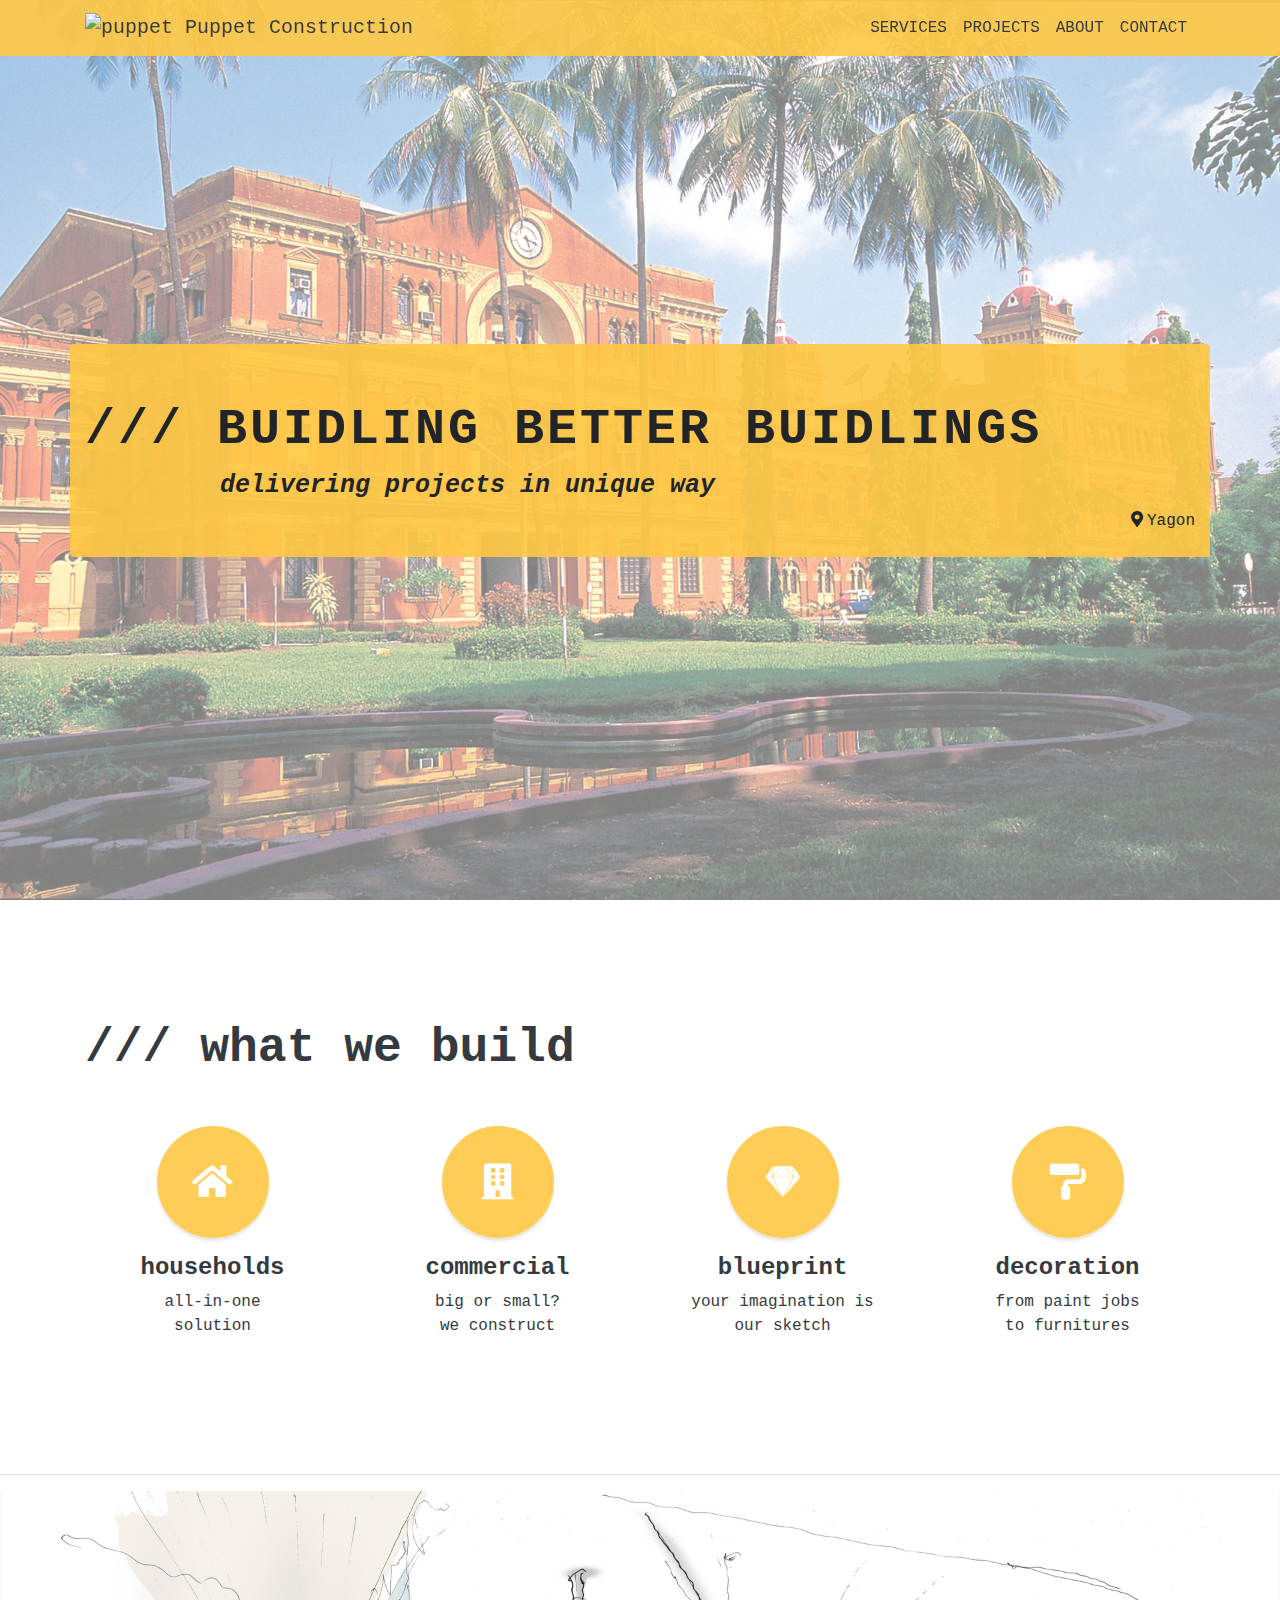
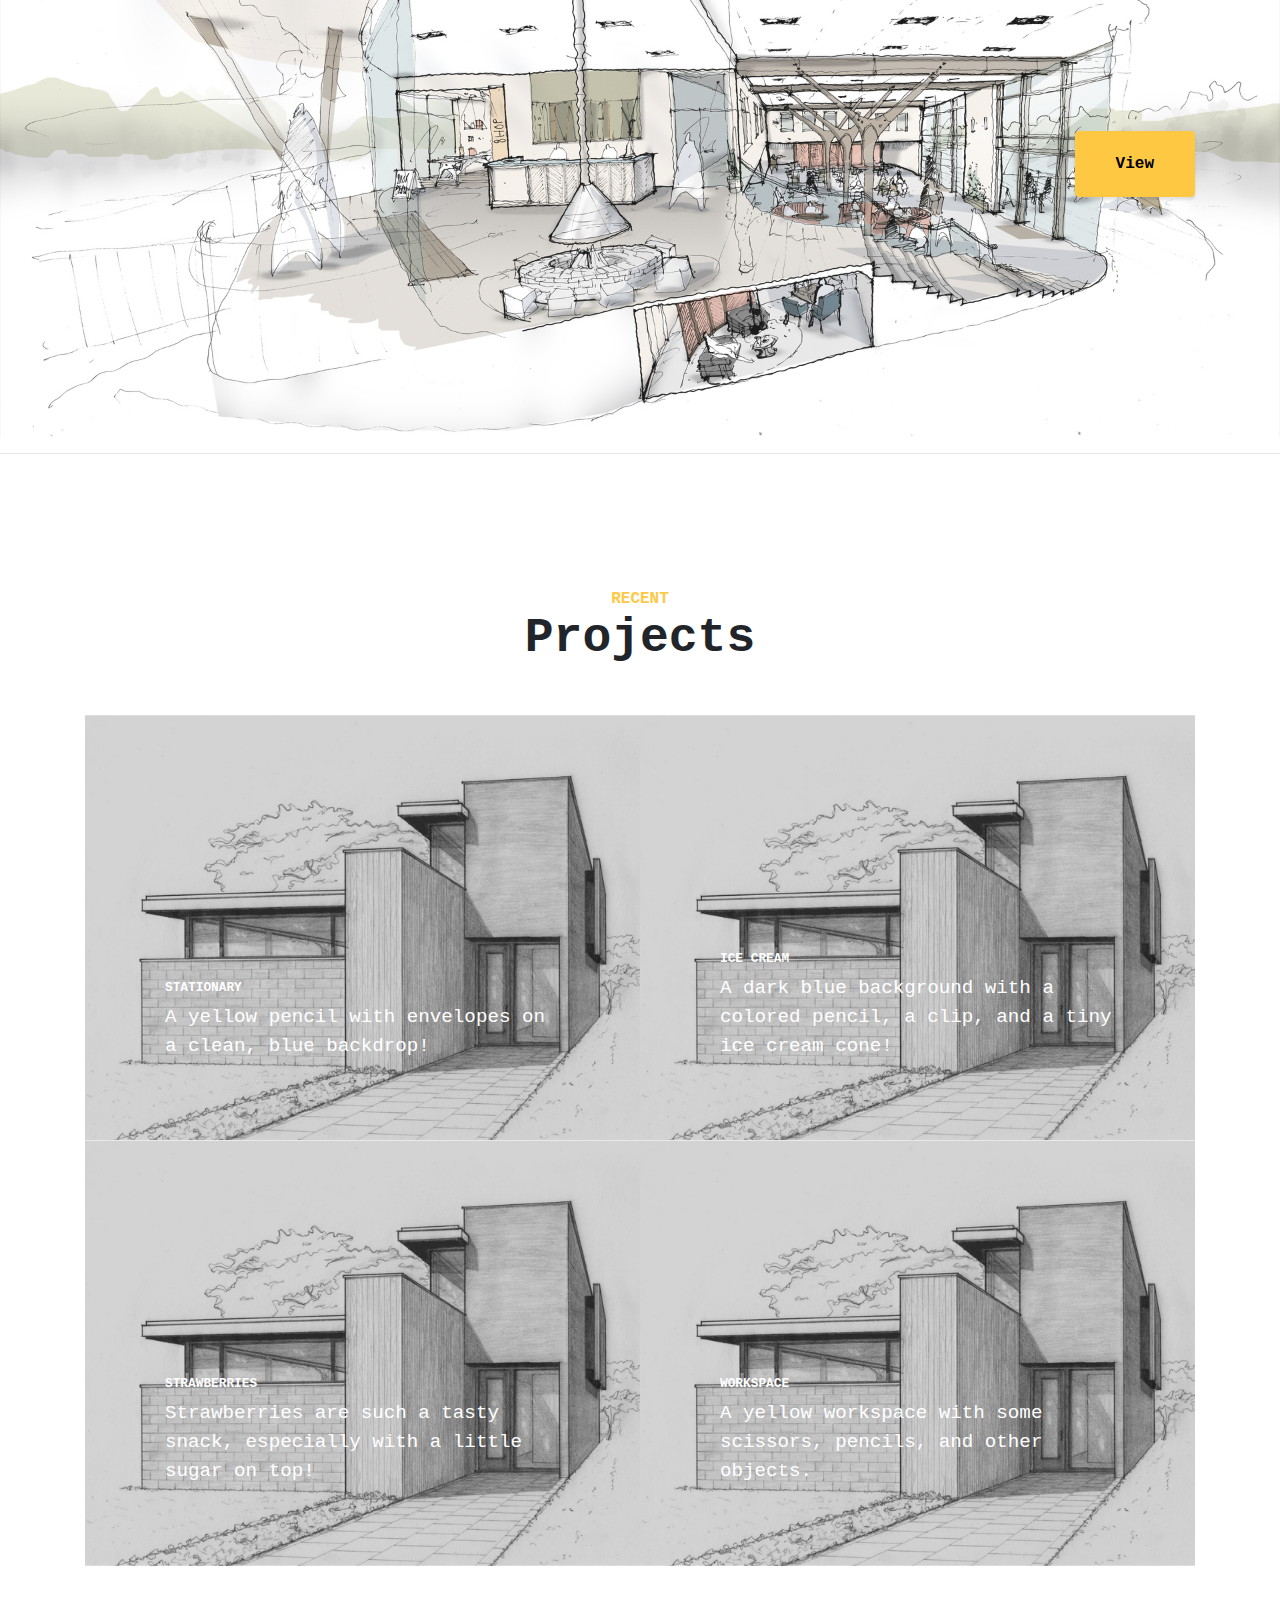
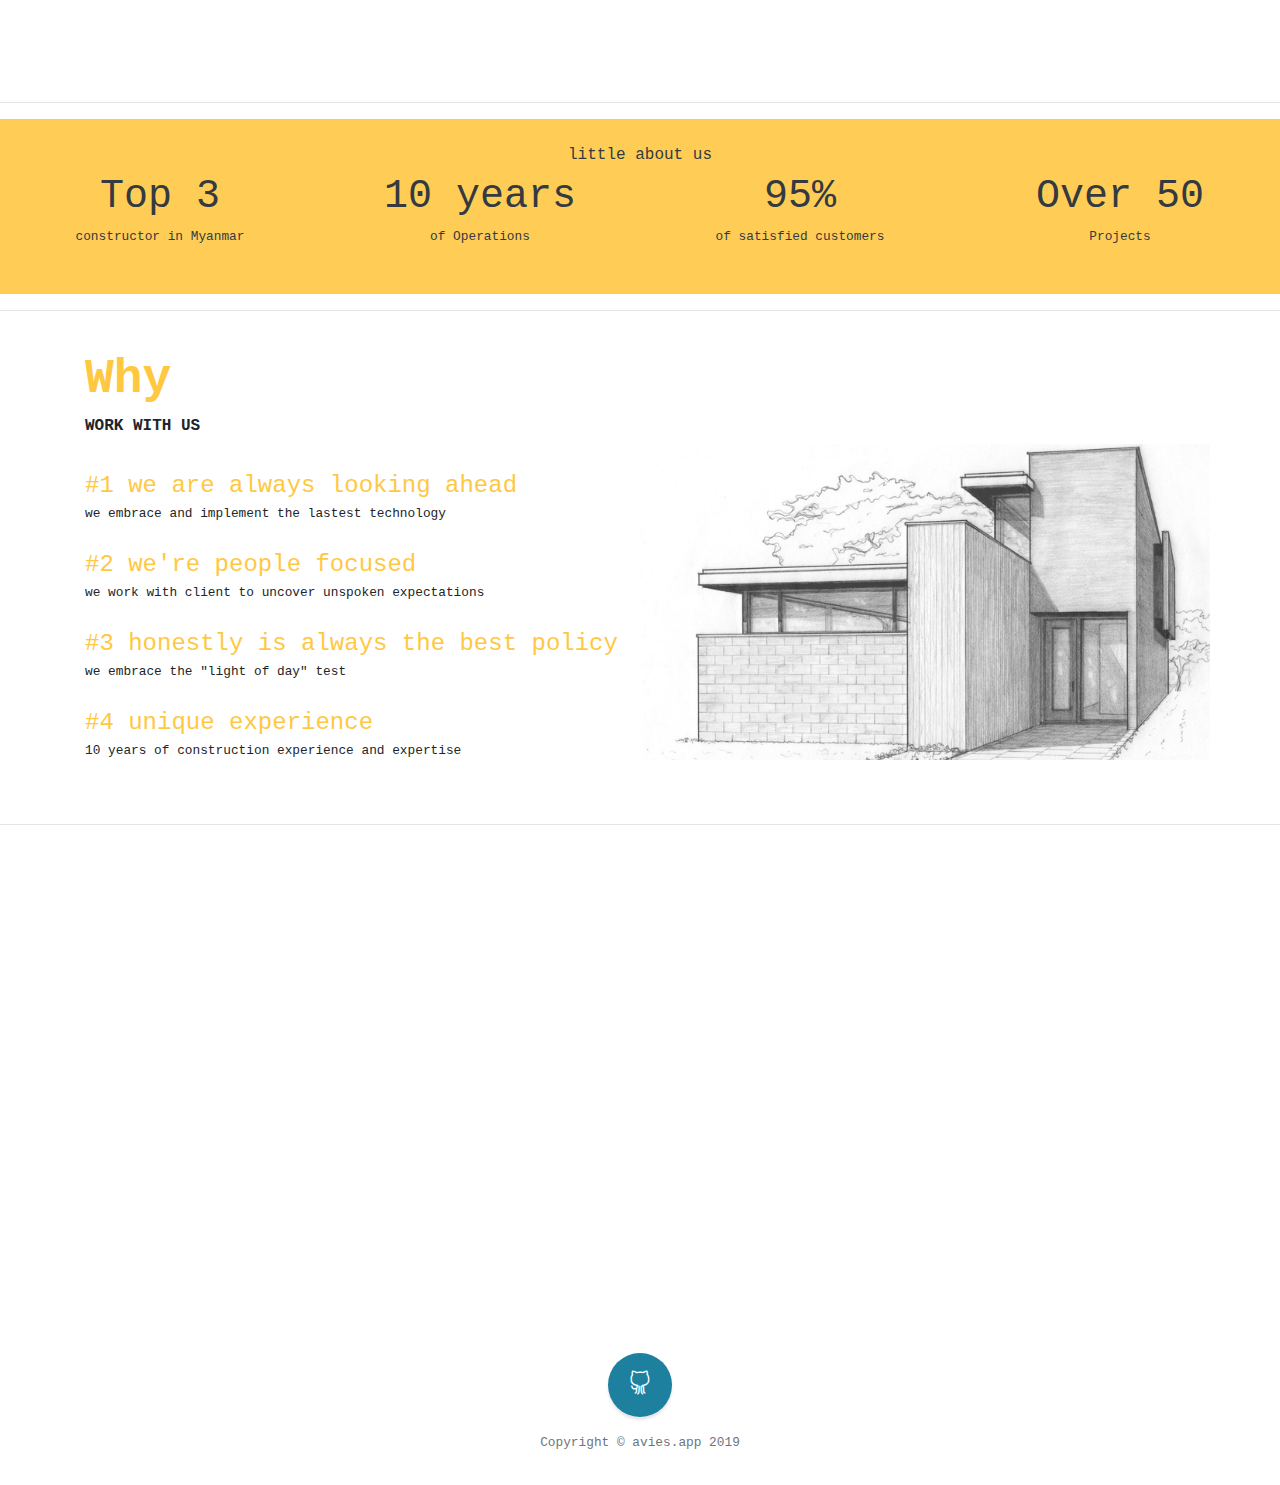
==== index.html @ a8155dfe "Upload Website" ====
<!DOCTYPE html>
<html lang="en">

<head>

  <meta charset="utf-8">
  <meta name="viewport" content="width=device-width, initial-scale=1, shrink-to-fit=no">
  <meta name="description" content="">
  <meta name="author" content="">

  <title>Puppet Construction</title>

  <!-- Bootstrap Core CSS -->
  <link href="vendor/bootstrap/css/bootstrap.min.css" rel="stylesheet">

  <!-- Custom Fonts -->
  <link href="vendor/fontawesome-free/css/all.min.css" rel="stylesheet" type="text/css">
  <link href="https://fonts.googleapis.com/css?family=Source+Sans+Pro:300,400,700,300italic,400italic,700italic"
    rel="stylesheet" type="text/css">
  <link href="vendor/simple-line-icons/css/simple-line-icons.css" rel="stylesheet">

  <!-- Custom CSS -->
  <link href="css/stylish-portfolio.min.css" rel="stylesheet">
  <link href="css/style.css" rel="stylesheet">
</head>

<body id="page-top" class="text-monospace">
  <!-- Navigation -->
  <nav class="navbar navbar-expand-lg fixed-top bg-yellow " id="mainNav">
    <div class="container">
      <a class="navbar-brand text-dark " href="#page-top">
        <img src="img/Logo.png" width="25px" height="25px" alt="puppet">
        Puppet Construction
      </a>
      <button class="navbar-toggler navbar-toggler-right text-dark" type="button" data-toggle="collapse"
        data-target="#navbarResponsive" aria-controls="navbarResponsive" aria-expanded="false"
        aria-label="Toggle navigation">
        Menu
        <i class="fas fa-bars"></i>
      </button>
      <div class="collapse navbar-collapse" id="navbarResponsive">
        <ul class="navbar-nav text-uppercase ml-auto">
          <li class="nav-item">
            <a class="nav-link js-scroll-trigger text-dark" href="#services">Services</a>
          </li>
          <li class="nav-item">
            <a class="nav-link js-scroll-trigger text-dark" href="#portfolio">Projects</a>
          </li>
          <li class="nav-item">
            <a class="nav-link js-scroll-trigger text-dark" href="#about">About</a>
          </li>
          <li class="nav-item">
            <a class="nav-link js-scroll-trigger text-dark" href="#contact">Contact</a>
          </li>
        </ul>
      </div>
    </div>
  </nav>

  <!-- Header -->
  <header class="masthead d-flex">
    <div class="container text-left my-auto border-0 rounded pt-5 pb-4 bg-yellow">
      <div class="mb-1 text-15 text-uppercase">/// buidling better buidlings</div>
      <h5 class="text-5">
        <em>&nbsp;&nbsp;&nbsp;&nbsp;&nbsp;&nbsp;&nbsp;&nbsp; delivering projects in unique way</em>
      </h5>
      <div class="text-right"><i class="fas fa-map-marker-alt pr-1"></i>Yagon</div>
    </div>
  </header>

  <!-- Services -->
  <section class="content-section bg-white text-white text-center" id="services">
    <div class="container">
      <div class="content-section-heading text-left">
        <h2 class="mb-5 text-dark">/// what we build<div></div>
        </h2>
      </div>
      <div class="row text-dark">
        <div class="col-lg-3 col-md-6 mb-5 mb-lg-0">
          <span class="service-icon bg-yellow rounded-circle mx-auto mb-3">
            <i class="fas fa-home" style="color: white"></i>
          </span>
          <h4>
            <strong>households</strong>
          </h4>
          <p class="text-faded mb-0 text-dark">all-in-one <br>solution </p>
        </div>
        <div class="col-lg-3 col-md-6 mb-5 mb-lg-0">
          <span class="service-icon bg-yellow rounded-circle mx-auto mb-3">
            <i class="fas fa-building" style="color: white"></i>
          </span>
          <h4>
            <strong>commercial</strong>
          </h4>
          <p class="text-faded mb-0 text-dark">big or small?<br>we construct</p>
        </div>
        <div class="col-lg-3 col-md-6 mb-5 mb-md-0">
          <span class="service-icon bg-yellow rounded-circle mx-auto mb-3">
            <i class="fab fa-sketch" style="color: white"></i>
          </span>
          <h4>
            <strong>blueprint</strong>
          </h4>
          <p class="text-faded mb-0 text-dark">your imagination is <br>our sketch
        </div>
        <div class="col-lg-3 col-md-6">
          <span class="service-icon bg-yellow rounded-circle mx-auto mb-3">
            <i class="fas fa-paint-roller" style="color: white"></i>
          </span>
          <h4>
            <strong>decoration</strong>
          </h4>
          <p class="text-faded mb-0 text-dark">from paint jobs<br> to furnitures</p>
        </div>
      </div>
    </div>
  </section>
  <hr>

  <!-- Callout -->
  <section class="callout">
    <div class="container text-right ">
      <a class="btn btn-yellow btn-xl" href="#">
        View
      </a>
    </div>
  </section>
  <hr>

  <!-- Portfolio -->
  <section class="content-section" id="portfolio">
    <div class="container">
      <div class="content-section-heading text-center">
        <h3 class=" mb-0 text-yellow">Recent</h3>
        <h2 class="mb-5">Projects</h2>
      </div>
      <div class="row no-gutters">
        <div class="col-lg-6">
          <a class="portfolio-item" href="#">
            <span class="caption">
              <span class="caption-content">
                <h2>Stationary</h2>
                <p class="mb-0">A yellow pencil with envelopes on a clean, blue backdrop!</p>
              </span>
            </span>
            <img class="img-fluid" src="img/bg-why.jpg" alt="">
          </a>
        </div>
        <div class="col-lg-6">
          <a class="portfolio-item" href="#">
            <span class="caption">
              <span class="caption-content">
                <h2>Ice Cream</h2>
                <p class="mb-0">A dark blue background with a colored pencil, a clip, and a tiny ice cream cone!</p>
              </span>
            </span>
            <img class="img-fluid" src="img/bg-why.jpg" alt="">
          </a>
        </div>
        <div class="col-lg-6">
          <a class="portfolio-item" href="#">
            <span class="caption">
              <span class="caption-content">
                <h2>Strawberries</h2>
                <p class="mb-0">Strawberries are such a tasty snack, especially with a little sugar on top!</p>
              </span>
            </span>
            <img class="img-fluid" src="img/bg-why.jpg" alt="">
          </a>
        </div>
        <div class="col-lg-6">
          <a class="portfolio-item" href="#">
            <span class="caption">
              <span class="caption-content">
                <h2>Workspace</h2>
                <p class="mb-0">A yellow workspace with some scissors, pencils, and other objects.</p>
              </span>
            </span>
            <img class="img-fluid" src="img/bg-why.jpg" alt="">
          </a>
        </div>
      </div>
    </div>
  </section>
  <hr>

  <!-- Call to Action -->
  <section class="pt-4 bg-yellow text-white ">
    <div class="container-fluid text-center text-dark">
      <span>little about us</span>
      <div class="row pb-5">
        <div class="col-lg-3 col-md-6 mb-5 mb-lg-0">
          <div class="content-section-heading ">
            <div style="font-size: 2.5rem">Top 3</div>
            <div style="font-size: 0.8rem">constructor in Myanmar</div>
          </div>
        </div>
        <div class="col-lg-3 col-md-6 mb-5 mb-lg-0">
          <div class="content-section-heading ">
            <div style="font-size: 2.5rem">10 years</div>
            <div style="font-size: 0.8rem">of Operations</div>
          </div>
        </div>
        <div class="col-lg-3 col-md-6 mb-5 mb-lg-0">
          <div class="content-section-heading ">
            <div style="font-size: 2.5rem">95%</div>
            <div style="font-size: 0.8rem">of satisfied customers</div>
          </div>
        </div>
        <div class="col-lg-3 col-md-6 mb-5 mb-lg-0">
          <div class="content-section-heading ">
            <div style="font-size: 2.5rem">Over 50</div>
            <div style="font-size: 0.8rem">Projects</div>
          </div>
        </div>
      </div>
    </div>
  </section>
  <hr>

  <section class="pt-4" id="WHYUS">
    <div class="container">
      <div class="content-section-heading text-left">
        <h2 class="text-yellow">Why</h2>
        <h3>work with us</h3>
      </div>
      <div class="row pb-5">
        <div class="text-left col-lg-6 col-md-12">
          <div class="mt-4">
            <div class="text-yellow" style="font-size: 1.5rem">#1 we are always looking ahead</div>
            <div style="font-size: 0.8rem">we embrace and implement the lastest technology</div>
          </div>
          <div class="mt-4">
            <div class="text-yellow" style="font-size: 1.5rem">#2 we're people focused</div>
            <div style="font-size: 0.8rem">we work with client to uncover unspoken expectations</div>
          </div>
          <div class="mt-4">
            <div class="text-yellow" style="font-size: 1.5rem">#3 honestly is always the best policy</div>
            <div style="font-size: 0.8rem">we embrace the "light of day" test</div>
          </div>
          <div class="mt-4">
            <div class="text-yellow" style="font-size: 1.5rem">#4 unique experience</div>
            <div style="font-size: 0.8rem">10 years of construction experience and expertise</div>
          </div>
        </div>
        <div class="why-us  col-lg-6 d-none d-lg-block">          
        </div>
      </div>
    </div>
  </section>
  <hr>

  <!-- Map -->
  <section id="contact" class="map">
    <iframe width="100%" height="100%" frameborder="0" scrolling="no" marginheight="0" marginwidth="0"
      src="https://maps.google.com/maps?f=q&amp;source=s_q&amp;hl=en&amp;geocode=&amp;q=Twitter,+Inc.,+Market+Street,+San+Francisco,+CA&amp;aq=0&amp;oq=twitter&amp;sll=28.659344,-81.187888&amp;sspn=0.128789,0.264187&amp;ie=UTF8&amp;hq=Twitter,+Inc.,+Market+Street,+San+Francisco,+CA&amp;t=m&amp;z=15&amp;iwloc=A&amp;output=embed"></iframe>
    <br />
    <small>
      <a
        href="https://maps.google.com/maps?f=q&amp;source=embed&amp;hl=en&amp;geocode=&amp;q=Twitter,+Inc.,+Market+Street,+San+Francisco,+CA&amp;aq=0&amp;oq=twitter&amp;sll=28.659344,-81.187888&amp;sspn=0.128789,0.264187&amp;ie=UTF8&amp;hq=Twitter,+Inc.,+Market+Street,+San+Francisco,+CA&amp;t=m&amp;z=15&amp;iwloc=A"></a>
    </small>
  </section>

  <!-- Footer -->
  <footer class="footer text-center">
    <div class="container">
      <ul class="list-inline mb-3">
        
        <li class="list-inline-item">
          <a class="social-link rounded-circle text-white" href="https://github.com/Aung-Wai-Yan-Oo/fy.puppet.io">
            <i class="icon-social-github"></i>
          </a>
        </li>
      </ul>
      <p class="text-muted small mb-0">Copyright &copy; avies.app 2019</p>
    </div>
  </footer>

  <!-- Scroll to Top Button-->
  <a class="scroll-to-top rounded js-scroll-trigger" href="#page-top">
    <i class="fas fa-angle-up"></i>
  </a>

  <!-- Bootstrap core JavaScript -->
  <script src="vendor/jquery/jquery.min.js"></script>
  <script src="vendor/bootstrap/js/bootstrap.bundle.min.js"></script>

  <!-- Plugin JavaScript -->
  <script src="vendor/jquery-easing/jquery.easing.min.js"></script>

  <!-- Custom scripts for this template -->
  <script src="js/stylish-portfolio.min.js"></script>

  <!-- Custom scripts for this template -->
  <script src="js/agency.min.js"></script>

</body>

</html>
---- vendor/simple-line-icons/css/simple-line-icons.css ----
@font-face {
  font-family: 'simple-line-icons';
  src: url('../fonts/Simple-Line-Icons.eot?v=2.4.0');
  src: url('../fonts/Simple-Line-Icons.eot?v=2.4.0#iefix') format('embedded-opentype'), url('../fonts/Simple-Line-Icons.woff2?v=2.4.0') format('woff2'), url('../fonts/Simple-Line-Icons.ttf?v=2.4.0') format('truetype'), url('../fonts/Simple-Line-Icons.woff?v=2.4.0') format('woff'), url('../fonts/Simple-Line-Icons.svg?v=2.4.0#simple-line-icons') format('svg');
  font-weight: normal;
  font-style: normal;
}
/*
 Use the following CSS code if you want to have a class per icon.
 Instead of a list of all class selectors, you can use the generic [class*="icon-"] selector, but it's slower:
*/
.icon-user,
.icon-people,
.icon-user-female,
.icon-user-follow,
.icon-user-following,
.icon-user-unfollow,
.icon-login,
.icon-logout,
.icon-emotsmile,
.icon-phone,
.icon-call-end,
.icon-call-in,
.icon-call-out,
.icon-map,
.icon-location-pin,
.icon-direction,
.icon-directions,
.icon-compass,
.icon-layers,
.icon-menu,
.icon-list,
.icon-options-vertical,
.icon-options,
.icon-arrow-down,
.icon-arrow-left,
.icon-arrow-right,
.icon-arrow-up,
.icon-arrow-up-circle,
.icon-arrow-left-circle,
.icon-arrow-right-circle,
.icon-arrow-down-circle,
.icon-check,
.icon-clock,
.icon-plus,
.icon-minus,
.icon-close,
.icon-event,
.icon-exclamation,
.icon-organization,
.icon-trophy,
.icon-screen-smartphone,
.icon-screen-desktop,
.icon-plane,
.icon-notebook,
.icon-mustache,
.icon-mouse,
.icon-magnet,
.icon-energy,
.icon-disc,
.icon-cursor,
.icon-cursor-move,
.icon-crop,
.icon-chemistry,
.icon-speedometer,
.icon-shield,
.icon-screen-tablet,
.icon-magic-wand,
.icon-hourglass,
.icon-graduation,
.icon-ghost,
.icon-game-controller,
.icon-fire,
.icon-eyeglass,
.icon-envelope-open,
.icon-envelope-letter,
.icon-bell,
.icon-badge,
.icon-anchor,
.icon-wallet,
.icon-vector,
.icon-speech,
.icon-puzzle,
.icon-printer,
.icon-present,
.icon-playlist,
.icon-pin,
.icon-picture,
.icon-handbag,
.icon-globe-alt,
.icon-globe,
.icon-folder-alt,
.icon-folder,
.icon-film,
.icon-feed,
.icon-drop,
.icon-drawer,
.icon-docs,
.icon-doc,
.icon-diamond,
.icon-cup,
.icon-calculator,
.icon-bubbles,
.icon-briefcase,
.icon-book-open,
.icon-basket-loaded,
.icon-basket,
.icon-bag,
.icon-action-undo,
.icon-action-redo,
.icon-wrench,
.icon-umbrella,
.icon-trash,
.icon-tag,
.icon-support,
.icon-frame,
.icon-size-fullscreen,
.icon-size-actual,
.icon-shuffle,
.icon-share-alt,
.icon-share,
.icon-rocket,
.icon-question,
.icon-pie-chart,
.icon-pencil,
.icon-note,
.icon-loop,
.icon-home,
.icon-grid,
.icon-graph,
.icon-microphone,
.icon-music-tone-alt,
.icon-music-tone,
.icon-earphones-alt,
.icon-earphones,
.icon-equalizer,
.icon-like,
.icon-dislike,
.icon-control-start,
.icon-control-rewind,
.icon-control-play,
.icon-control-pause,
.icon-control-forward,
.icon-control-end,
.icon-volume-1,
.icon-volume-2,
.icon-volume-off,
.icon-calendar,
.icon-bulb,
.icon-chart,
.icon-ban,
.icon-bubble,
.icon-camrecorder,
.icon-camera,
.icon-cloud-download,
.icon-cloud-upload,
.icon-envelope,
.icon-eye,
.icon-flag,
.icon-heart,
.icon-info,
.icon-key,
.icon-link,
.icon-lock,
.icon-lock-open,
.icon-magnifier,
.icon-magnifier-add,
.icon-magnifier-remove,
.icon-paper-clip,
.icon-paper-plane,
.icon-power,
.icon-refresh,
.icon-reload,
.icon-settings,
.icon-star,
.icon-symbol-female,
.icon-symbol-male,
.icon-target,
.icon-credit-card,
.icon-paypal,
.icon-social-tumblr,
.icon-social-twitter,
.icon-social-facebook,
.icon-social-instagram,
.icon-social-linkedin,
.icon-social-pinterest,
.icon-social-github,
.icon-social-google,
.icon-social-reddit,
.icon-social-skype,
.icon-social-dribbble,
.icon-social-behance,
.icon-social-foursqare,
.icon-social-soundcloud,
.icon-social-spotify,
.icon-social-stumbleupon,
.icon-social-youtube,
.icon-social-dropbox,
.icon-social-vkontakte,
.icon-social-steam {
  font-family: 'simple-line-icons';
  speak: none;
  font-style: normal;
  font-weight: normal;
  font-variant: normal;
  text-transform: none;
  line-height: 1;
  /* Better Font Rendering =========== */
  -webkit-font-smoothing: antialiased;
  -moz-osx-font-smoothing: grayscale;
}
.icon-user:before {
  content: "\e005";
}
.icon-people:before {
  content: "\e001";
}
.icon-user-female:before {
  content: "\e000";
}
.icon-user-follow:before {
  content: "\e002";
}
.icon-user-following:before {
  content: "\e003";
}
.icon-user-unfollow:before {
  content: "\e004";
}
.icon-login:before {
  content: "\e066";
}
.icon-logout:before {
  content: "\e065";
}
.icon-emotsmile:before {
  content: "\e021";
}
.icon-phone:before {
  content: "\e600";
}
.icon-call-end:before {
  content: "\e048";
}
.icon-call-in:before {
  content: "\e047";
}
.icon-call-out:before {
  content: "\e046";
}
.icon-map:before {
  content: "\e033";
}
.icon-location-pin:before {
  content: "\e096";
}
.icon-direction:before {
  content: "\e042";
}
.icon-directions:before {
  content: "\e041";
}
.icon-compass:before {
  content: "\e045";
}
.icon-layers:before {
  content: "\e034";
}
.icon-menu:before {
  content: "\e601";
}
.icon-list:before {
  content: "\e067";
}
.icon-options-vertical:before {
  content: "\e602";
}
.icon-options:before {
  content: "\e603";
}
.icon-arrow-down:before {
  content: "\e604";
}
.icon-arrow-left:before {
  content: "\e605";
}
.icon-arrow-right:before {
  content: "\e606";
}
.icon-arrow-up:before {
  content: "\e607";
}
.icon-arrow-up-circle:before {
  content: "\e078";
}
.icon-arrow-left-circle:before {
  content: "\e07a";
}
.icon-arrow-right-circle:before {
  content: "\e079";
}
.icon-arrow-down-circle:before {
  content: "\e07b";
}
.icon-check:before {
  content: "\e080";
}
.icon-clock:before {
  content: "\e081";
}
.icon-plus:before {
  content: "\e095";
}
.icon-minus:before {
  content: "\e615";
}
.icon-close:before {
  content: "\e082";
}
.icon-event:before {
  content: "\e619";
}
.icon-exclamation:before {
  content: "\e617";
}
.icon-organization:before {
  content: "\e616";
}
.icon-trophy:before {
  content: "\e006";
}
.icon-screen-smartphone:before {
  content: "\e010";
}
.icon-screen-desktop:before {
  content: "\e011";
}
.icon-plane:before {
  content: "\e012";
}
.icon-notebook:before {
  content: "\e013";
}
.icon-mustache:before {
  content: "\e014";
}
.icon-mouse:before {
  content: "\e015";
}
.icon-magnet:before {
  content: "\e016";
}
.icon-energy:before {
  content: "\e020";
}
.icon-disc:before {
  content: "\e022";
}
.icon-cursor:before {
  content: "\e06e";
}
.icon-cursor-move:before {
  content: "\e023";
}
.icon-crop:before {
  content: "\e024";
}
.icon-chemistry:before {
  content: "\e026";
}
.icon-speedometer:before {
  content: "\e007";
}
.icon-shield:before {
  content: "\e00e";
}
.icon-screen-tablet:before {
  content: "\e00f";
}
.icon-magic-wand:before {
  content: "\e017";
}
.icon-hourglass:before {
  content: "\e018";
}
.icon-graduation:before {
  content: "\e019";
}
.icon-ghost:before {
  content: "\e01a";
}
.icon-game-controller:before {
  content: "\e01b";
}
.icon-fire:before {
  content: "\e01c";
}
.icon-eyeglass:before {
  content: "\e01d";
}
.icon-envelope-open:before {
  content: "\e01e";
}
.icon-envelope-letter:before {
  content: "\e01f";
}
.icon-bell:before {
  content: "\e027";
}
.icon-badge:before {
  content: "\e028";
}
.icon-anchor:before {
  content: "\e029";
}
.icon-wallet:before {
  content: "\e02a";
}
.icon-vector:before {
  content: "\e02b";
}
.icon-speech:before {
  content: "\e02c";
}
.icon-puzzle:before {
  content: "\e02d";
}
.icon-printer:before {
  content: "\e02e";
}
.icon-present:before {
  content: "\e02f";
}
.icon-playlist:before {
  content: "\e030";
}
.icon-pin:before {
  content: "\e031";
}
.icon-picture:before {
  content: "\e032";
}
.icon-handbag:before {
  content: "\e035";
}
.icon-globe-alt:before {
  content: "\e036";
}
.icon-globe:before {
  content: "\e037";
}
.icon-folder-alt:before {
  content: "\e039";
}
.icon-folder:before {
  content: "\e089";
}
.icon-film:before {
  content: "\e03a";
}
.icon-feed:before {
  content: "\e03b";
}
.icon-drop:before {
  content: "\e03e";
}
.icon-drawer:before {
  content: "\e03f";
}
.icon-docs:before {
  content: "\e040";
}
.icon-doc:before {
  content: "\e085";
}
.icon-diamond:before {
  content: "\e043";
}
.icon-cup:before {
  content: "\e044";
}
.icon-calculator:before {
  content: "\e049";
}
.icon-bubbles:before {
  content: "\e04a";
}
.icon-briefcase:before {
  content: "\e04b";
}
.icon-book-open:before {
  content: "\e04c";
}
.icon-basket-loaded:before {
  content: "\e04d";
}
.icon-basket:before {
  content: "\e04e";
}
.icon-bag:before {
  content: "\e04f";
}
.icon-action-undo:before {
  content: "\e050";
}
.icon-action-redo:before {
  content: "\e051";
}
.icon-wrench:before {
  content: "\e052";
}
.icon-umbrella:before {
  content: "\e053";
}
.icon-trash:before {
  content: "\e054";
}
.icon-tag:before {
  content: "\e055";
}
.icon-support:before {
  content: "\e056";
}
.icon-frame:before {
  content: "\e038";
}
.icon-size-fullscreen:before {
  content: "\e057";
}
.icon-size-actual:before {
  content: "\e058";
}
.icon-shuffle:before {
  content: "\e059";
}
.icon-share-alt:before {
  content: "\e05a";
}
.icon-share:before {
  content: "\e05b";
}
.icon-rocket:before {
  content: "\e05c";
}
.icon-question:before {
  content: "\e05d";
}
.icon-pie-chart:before {
  content: "\e05e";
}
.icon-pencil:before {
  content: "\e05f";
}
.icon-note:before {
  content: "\e060";
}
.icon-loop:before {
  content: "\e064";
}
.icon-home:before {
  content: "\e069";
}
.icon-grid:before {
  content: "\e06a";
}
.icon-graph:before {
  content: "\e06b";
}
.icon-microphone:before {
  content: "\e063";
}
.icon-music-tone-alt:before {
  content: "\e061";
}
.icon-music-tone:before {
  content: "\e062";
}
.icon-earphones-alt:before {
  content: "\e03c";
}
.icon-earphones:before {
  content: "\e03d";
}
.icon-equalizer:before {
  content: "\e06c";
}
.icon-like:before {
  content: "\e068";
}
.icon-dislike:before {
  content: "\e06d";
}
.icon-control-start:before {
  content: "\e06f";
}
.icon-control-rewind:before {
  content: "\e070";
}
.icon-control-play:before {
  content: "\e071";
}
.icon-control-pause:before {
  content: "\e072";
}
.icon-control-forward:before {
  content: "\e073";
}
.icon-control-end:before {
  content: "\e074";
}
.icon-volume-1:before {
  content: "\e09f";
}
.icon-volume-2:before {
  content: "\e0a0";
}
.icon-volume-off:before {
  content: "\e0a1";
}
.icon-calendar:before {
  content: "\e075";
}
.icon-bulb:before {
  content: "\e076";
}
.icon-chart:before {
  content: "\e077";
}
.icon-ban:before {
  content: "\e07c";
}
.icon-bubble:before {
  content: "\e07d";
}
.icon-camrecorder:before {
  content: "\e07e";
}
.icon-camera:before {
  content: "\e07f";
}
.icon-cloud-download:before {
  content: "\e083";
}
.icon-cloud-upload:before {
  content: "\e084";
}
.icon-envelope:before {
  content: "\e086";
}
.icon-eye:before {
  content: "\e087";
}
.icon-flag:before {
  content: "\e088";
}
.icon-heart:before {
  content: "\e08a";
}
.icon-info:before {
  content: "\e08b";
}
.icon-key:before {
  content: "\e08c";
}
.icon-link:before {
  content: "\e08d";
}
.icon-lock:before {
  content: "\e08e";
}
.icon-lock-open:before {
  content: "\e08f";
}
.icon-magnifier:before {
  content: "\e090";
}
.icon-magnifier-add:before {
  content: "\e091";
}
.icon-magnifier-remove:before {
  content: "\e092";
}
.icon-paper-clip:before {
  content: "\e093";
}
.icon-paper-plane:before {
  content: "\e094";
}
.icon-power:before {
  content: "\e097";
}
.icon-refresh:before {
  content: "\e098";
}
.icon-reload:before {
  content: "\e099";
}
.icon-settings:before {
  content: "\e09a";
}
.icon-star:before {
  content: "\e09b";
}
.icon-symbol-female:before {
  content: "\e09c";
}
.icon-symbol-male:before {
  content: "\e09d";
}
.icon-target:before {
  content: "\e09e";
}
.icon-credit-card:before {
  content: "\e025";
}
.icon-paypal:before {
  content: "\e608";
}
.icon-social-tumblr:before {
  content: "\e00a";
}
.icon-social-twitter:before {
  content: "\e009";
}
.icon-social-facebook:before {
  content: "\e00b";
}
.icon-social-instagram:before {
  content: "\e609";
}
.icon-social-linkedin:before {
  content: "\e60a";
}
.icon-social-pinterest:before {
  content: "\e60b";
}
.icon-social-github:before {
  content: "\e60c";
}
.icon-social-google:before {
  content: "\e60d";
}
.icon-social-reddit:before {
  content: "\e60e";
}
.icon-social-skype:before {
  content: "\e60f";
}
.icon-social-dribbble:before {
  content: "\e00d";
}
.icon-social-behance:before {
  content: "\e610";
}
.icon-social-foursqare:before {
  content: "\e611";
}
.icon-social-soundcloud:before {
  content: "\e612";
}
.icon-social-spotify:before {
  content: "\e613";
}
.icon-social-stumbleupon:before {
  content: "\e614";
}
.icon-social-youtube:before {
  content: "\e008";
}
.icon-social-dropbox:before {
  content: "\e00c";
}
.icon-social-vkontakte:before {
  content: "\e618";
}
.icon-social-steam:before {
  content: "\e620";
}
---- css/stylish-portfolio.min.css ----
/*!
 * Start Bootstrap - Stylish Portfolio v5.0.6 (https://startbootstrap.com/template-overviews/stylish-portfolio)
 * Copyright 2013-2019 Start Bootstrap
 * Licensed under MIT (https://github.com/BlackrockDigital/startbootstrap-stylish-portfolio/blob/master/LICENSE)
 */

    body, html {
        width: 100%;
        height: 100%
    }

    body {
        font-family: 'Source Sans Pro'
    }

    .btn-xl {
        padding: 1.25rem 2.5rem
    }

    .content-section {
        padding-top: 7.5rem;
        padding-bottom: 7.5rem
    }

    .content-section-heading h2 {
        font-size: 3rem
    }

    .content-section-heading h3 {
        font-size: 1rem;
        text-transform: uppercase
    }

    h1, h2, h3, h4, h5, h6 {
        font-weight: 700
    }

    .text-faded {
        color: rgba(255, 255, 255, .7)
    }

    .map {
        height: 30rem
    }

    @media (max-width:992px) {
        .map {
            height: 75%
        }
    }

    .map iframe {
        pointer-events: none
    }

    .scroll-to-top {
        position: fixed;
        right: 15px;
        bottom: 15px;
        display: none;
        width: 50px;
        height: 50px;
        text-align: center;
        color: #fff;
        background: rgba(52, 58, 64, .5);
        line-height: 45px
    }

    .scroll-to-top:focus, .scroll-to-top:hover {
        color: #fff
    }

    .scroll-to-top:hover {
        background: #343a40
    }

    .scroll-to-top i {
        font-weight: 800
    }

    .masthead {
        min-height: 30rem;
        position: relative;
        display: table;
        width: 100%;
        height: auto;
        padding-top: 8rem;
        padding-bottom: 8rem;
        background: -webkit-gradient(linear, left top, right top, from(rgba(255, 255, 255, .1)), to(rgba(255, 255, 255, .1))), url(../img/bg-masthead.jpg);
        background: linear-gradient(90deg, rgba(255, 255, 255, .5) 0, rgba(255, 255, 255, .5) 100%), url(../img/bg-masthead.jpg);
        background-position: center center;
        background-repeat: no-repeat;
        background-size: cover
    }

    .masthead h1 {
        font-size: 4rem;
        margin: 0;
        padding: 0
    }

    @media (min-width:992px) {
        .masthead {
            height: 100vh
        }
        .masthead h1 {
            font-size: 5.5rem
        }
    }

    #sidebar-wrapper {
        position: fixed;
        z-index: 2;
        right: 0;
        width: 250px;
        height: 100%;
        -webkit-transition: all .4s ease 0s;
        transition: all .4s ease 0s;
        -webkit-transform: translateX(250px);
        transform: translateX(250px);
        background: #1d809f;
        border-left: 1px solid rgba(255, 255, 255, .1)
    }

    .sidebar-nav {
        position: absolute;
        top: 0;
        width: 250px;
        margin: 0;
        padding: 0;
        list-style: none
    }

    .sidebar-nav li.sidebar-nav-item a {
        display: block;
        text-decoration: none;
        color: #fff;
        padding: 15px
    }

    .sidebar-nav li a:hover {
        text-decoration: none;
        color: #fff;
        background: rgba(255, 255, 255, .2)
    }

    .sidebar-nav li a:active, .sidebar-nav li a:focus {
        text-decoration: none
    }

    .sidebar-nav>.sidebar-brand {
        font-size: 1.2rem;
        background: rgba(52, 58, 64, .1);
        height: 80px;
        line-height: 50px;
        padding-top: 15px;
        padding-bottom: 15px;
        padding-left: 15px
    }

    .sidebar-nav>.sidebar-brand a {
        color: #fff
    }

    .sidebar-nav>.sidebar-brand a:hover {
        color: #fff;
        background: 0 0
    }

    #sidebar-wrapper.active {
        right: 250px;
        width: 250px;
        -webkit-transition: all .4s ease 0s;
        transition: all .4s ease 0s
    }

    .menu-toggle {
        position: fixed;
        right: 15px;
        top: 15px;
        width: 50px;
        height: 50px;
        text-align: center;
        color: #fff;
        background: rgba(52, 58, 64, .5);
        line-height: 50px;
        z-index: 999
    }

    .menu-toggle:focus, .menu-toggle:hover {
        color: #fff
    }

    .menu-toggle:hover {
        background: #343a40
    }

    .service-icon {
        background-color: #fff;
        color: #1d809f;
        height: 7rem;
        width: 7rem;
        display: block;
        line-height: 7.5rem;
        font-size: 2.25rem;
        -webkit-box-shadow: 0 3px 3px 0 rgba(0, 0, 0, .1);
        box-shadow: 0 3px 3px 0 rgba(0, 0, 0, .1)
    }

    .callout {
        padding: 15rem 0;
        background: -webkit-gradient(linear, left top, right top, from(rgba(255, 255, 255, .1)), to(rgba(255, 255, 255, .1))), url(../img/bg-view.jpg);
        background: linear-gradient(90deg, rgba(255, 255, 255, .1) 0, rgba(255, 255, 255, .1) 100%), url(../img/bg-view.jpg);
        background-position: center center;
        background-repeat: no-repeat;
        background-size: cover;
    }

    .callout h2 {
        font-size: 3.5rem;
        font-weight: 700;
        display: block;
        max-width: 30rem
    }

    .portfolio-item {
        display: block;
        position: relative;
        overflow: hidden;
        max-width: 530px;
        margin: auto auto 1rem
    }

    .portfolio-item .caption {
        display: -webkit-box;
        display: -ms-flexbox;
        display: flex;
        height: 100%;
        width: 100%;
        background-color: rgba(33, 37, 41, .2);
        position: absolute;
        top: 0;
        bottom: 0;
        z-index: 1
    }

    .portfolio-item .caption .caption-content {
        color: #fff;
        margin: auto 2rem 2rem
    }

    .portfolio-item .caption .caption-content h2 {
        font-size: .8rem;
        text-transform: uppercase
    }

    .portfolio-item .caption .caption-content p {
        font-weight: 300;
        font-size: 1.2rem
    }

    @media (min-width:992px) {
        .portfolio-item {
            max-width: none;
            margin: 0
        }
        .portfolio-item .caption {
            -webkit-transition: -webkit-clip-path .25s ease-out, background-color .7s;
            -webkit-clip-path: inset(0);
            clip-path: inset(0)
        }
        .portfolio-item .caption .caption-content {
            -webkit-transition: opacity .25s;
            transition: opacity .25s;
            margin-left: 5rem;
            margin-right: 5rem;
            margin-bottom: 5rem
        }
        .portfolio-item img {
            -webkit-transition: -webkit-clip-path .25s ease-out;
            -webkit-clip-path: inset(-1px);
            clip-path: inset(-1px)
        }
        .portfolio-item:hover img {
            -webkit-clip-path: inset(2rem);
            clip-path: inset(2rem)
        }
        .portfolio-item:hover .caption {
            background-color: rgba(29, 128, 159, .9);
            -webkit-clip-path: inset(2rem);
            clip-path: inset(2rem)
        }
    }

    footer.footer {
        padding-top: 2rem;
        padding-bottom: 2rem
    }

    footer.footer .social-link {
        display: block;
        height: 4rem;
        width: 4rem;
        line-height: 4.3rem;
        font-size: 1.5rem;
        background-color: #1d809f;
        -webkit-transition: background-color .15s ease-in-out;
        transition: background-color .15s ease-in-out;
        -webkit-box-shadow: 0 3px 3px 0 rgba(0, 0, 0, .1);
        box-shadow: 0 3px 3px 0 rgba(0, 0, 0, .1)
    }

    footer.footer .social-link:hover {
        background-color: #155d74;
        text-decoration: none
    }

    a {
        color: #1d809f
    }

    a:active, a:focus, a:hover {
        color: #155d74
    }

    .btn-primary {
        background-color: #1d809f!important;
        border-color: #1d809f!important;
        color: #fff!important
    }

    .btn-primary:active, .btn-primary:focus, .btn-primary:hover {
        background-color: #155d74!important;
        border-color: #155d74!important
    }

    .btn-secondary {
        background-color: #ecb807!important;
        border-color: #ecb807!important;
        color: #fff!important
    }

    .btn-secondary:active, .btn-secondary:focus, .btn-secondary:hover {
        background-color: #ba9106!important;
        border-color: #ba9106!important
    }

    .btn-dark {
        color: #fff!important
    }

    .btn {
        -webkit-box-shadow: 0 3px 3px 0 rgba(0, 0, 0, .1);
        box-shadow: 0 3px 3px 0 rgba(0, 0, 0, .1);
        font-weight: 700
    }

    .bg-primary {
        background-color: #1d809f!important
    }

    .text-primary {
        color: #1d809f!important
    }

    .text-secondary {
        color: #ecb807!important
    }

    .bg-custom {
        background-color: rgba(255, 255, 255, 0.8);
    }

    .opticy-100 {
        opacity: 100 !important;
    }

    .bg-yellow {
        background-color: rgba(255, 200, 67, 0.9);
    }

    .text-yellow {
        color: rgb(255, 200, 67);
    }

    .text-15 {
        font-size: 50px;
        letter-spacing: 3px;
        font-weight: 900;
    }

    .text-5 {
        font-size: 25px;
    }

    .container-full-height {
        min-height: 100%;
        overflow: hidden;
    }

    .bg-grey {
        background-color: gainsboro !important;
    }

    .btn-yellow {
        background-color: rgb(255, 200, 67) !important;
        border-color: rgb(255, 200, 67) !important;
        color: #000!important
    }

    .btn-yellow:active, .btn-yellow:focus, .btn-yellow:hover {
        background-color: rgb(255, 190, 30) !important;
        border-color: rgb(255, 190, 30) !important;
    }

    .why-us {
        background: -webkit-gradient(linear, left top, right top, from(rgba(255, 255, 255, .1)), to(rgba(255, 255, 255, .1))), url(../img/bg-why.jpg);
        background: linear-gradient(90deg, rgba(255, 255, 255, .1) 0, rgba(255, 255, 255, .1) 100%), url(../img/bg-why.jpg);
        background-position: center center;
        background-repeat: no-repeat;
        background-size: cover;
    }
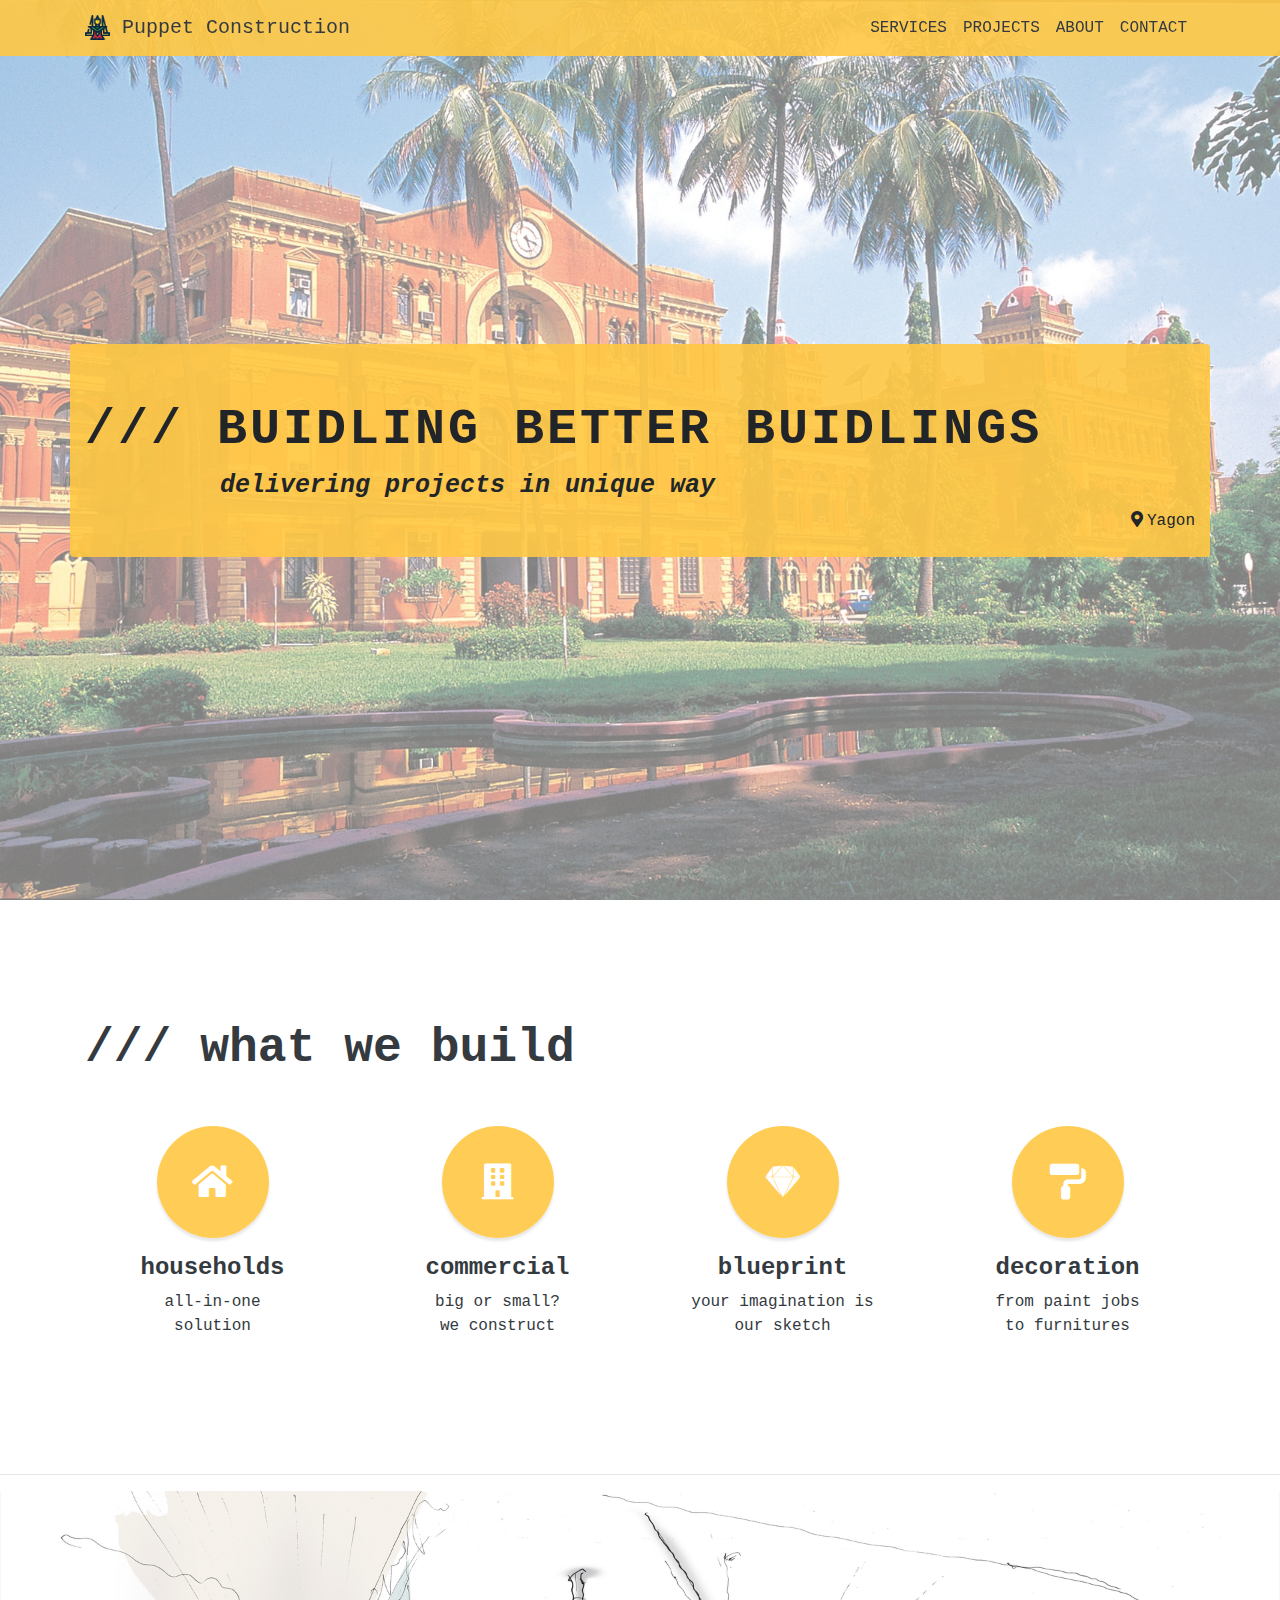
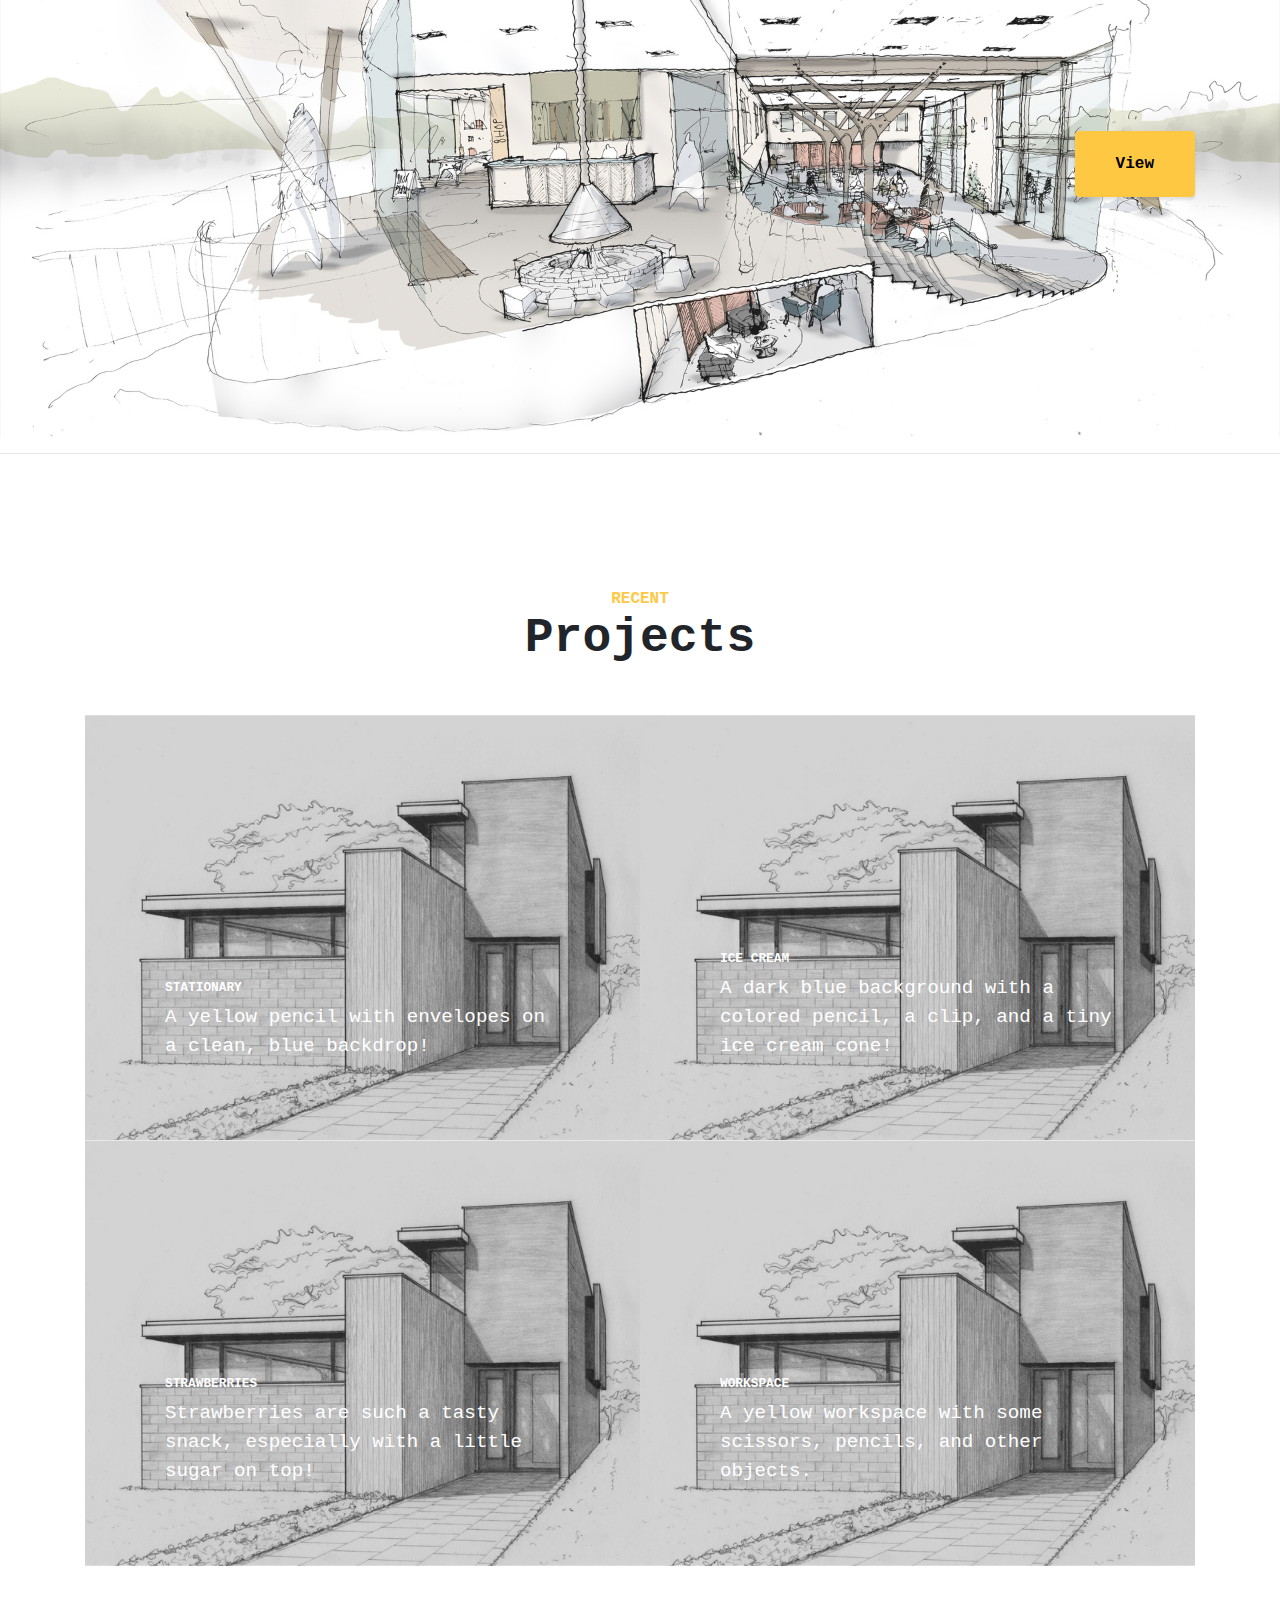
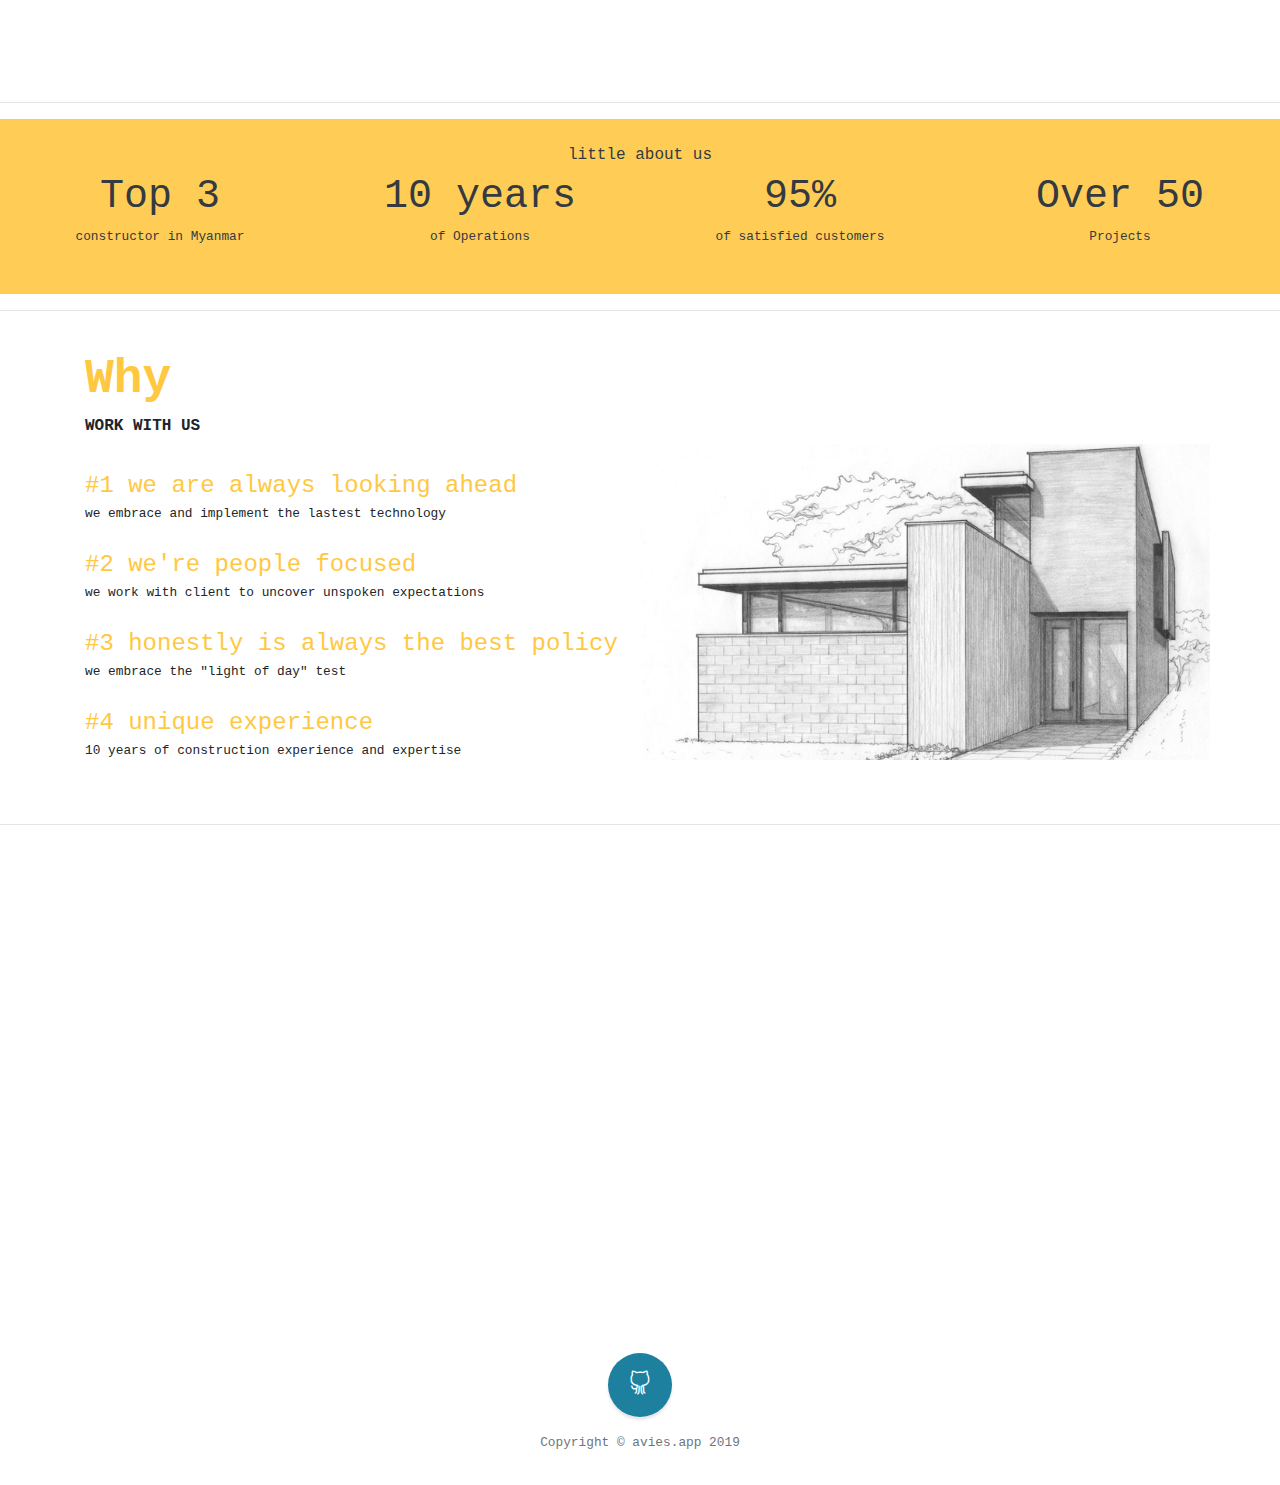
==== commit 88c80c11: "Update index.html" ====
--- a/index.html
+++ b/index.html
@@ -29,9 +29,9 @@
   <nav class="navbar navbar-expand-lg fixed-top bg-yellow " id="mainNav">
     <div class="container">
       <a class="navbar-brand text-dark " href="#page-top">
-        <img src="img/Logo.png" width="25px" height="25px" alt="puppet">
+        <img src="img/logo.png" width="25px" height="25px" alt="puppet">
         Puppet Construction
-      </a>
+      </a>  
       <button class="navbar-toggler navbar-toggler-right text-dark" type="button" data-toggle="collapse"
         data-target="#navbarResponsive" aria-controls="navbarResponsive" aria-expanded="false"
         aria-label="Toggle navigation">
